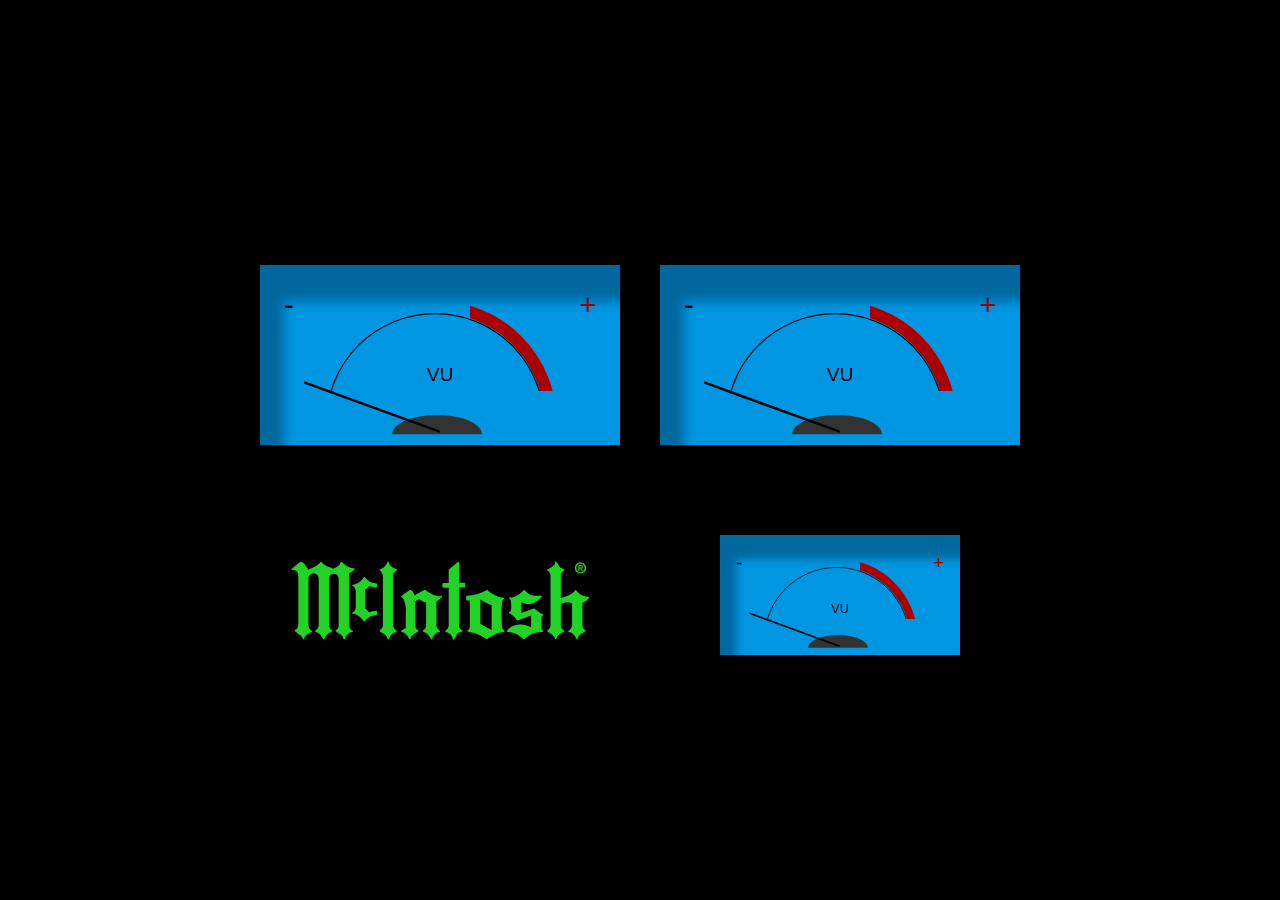
==== vumeter.html @ aee251ed "intial commit" ====
<!DOCTYPE html>
<html>
<head>
<title>VU Meter</title>
<meta name="viewport" 
      content="width=device-width, initial-scale=1.0, maximum-scale=1.0, user-scalable=0">
<link rel="stylesheet" href="styles.css">

<script src="config.js"></script>
<script src="vumeter.js"></script>
<body>
<div id="meter-container">
    <div id='meters' class='meters-grid'>
        <div id='meterRight' class='meter'>
           <span class='indicator minus'>-</span>
           <span class='indicator plus'>+</span>
           <div class='needle'></div>

           <div class='label'>VU</div>
            <div class='meterLine'>
                <span class='base'></span>
                <div class='danger'>
                    <span class='base'></span>
                </div>    
            </div>
           <div class='shadow'></div>
           <div class='needleBase'><span></span></div>
        </div> 

        <div id='meterLeft' class='meter'>
           <span class='indicator minus'>-</span>
           <span class='indicator plus'>+</span>
           <div class='needle'></div>

           <div class='label'>VU</div>
            <div class='meterLine'>
                <span class='base'></span>
                <div class='danger'>
                    <span class='base'></span>
                </div>    
            </div>
           <div class='shadow'></div>
           <div class='needleBase'><span></span></div>
        </div> 

        <div id='meterSub' class='meter'>
           <span class='indicator minus'>-</span>
           <span class='indicator plus'>+</span>
           <div class='needle'></div>

           <div class='label'>VU</div>
            <div class='meterLine'>
                <span class='base'></span>
                <div class='danger'>
                    <span class='base'></span>
                </div>    
            </div>
           <div class='shadow'></div>
           <div class='needleBase'><span></span></div>
        </div> 
        <div id='Logo' >
            <img src="McIntosh_Logo.svg">
        </div> 

    </div>
</div>
</body>
</html>
---- styles.css ----
body {
    margin: 0;
    padding: 0;
    background:#000;
    font-family:orbitron, sans-serif;
}

h1 {
    color:white;
    font-size:1.5em;
    font-weight:normal;
}

.meter {
  width:300px;
  height:150px;
  background:#0096E2;
  position:relative;
  overflow:hidden;
}

.needle {
  background: black;
  width:120px;
  height:2px;
  transform: rotate(20deg);
  transform-origin:100%  0%;
  position:absolute;
  bottom: 10px; 
  left: 30px; 
  transition: transform .05s;
  z-index:9;
}

.shadow {
    border-top:solid 40px rgba(0,0,0,.3);
    border-left:solid 30px rgba(0,0,0,.3);
    width:100%;
    height:100%;
    top:-10px;
    left:-10px;
    position:absolute;
    filter:blur(5px);
}

.label {
    text-align:center;
    position:absolute;
    width:100%;
    top:55%;
}

.meter .indicator{
    position:absolute;
    top:20px;
    left:20px;
    font-size:1.5em
}

.meter .indicator.plus {
    left:auto;
    right:20px;
    color:#aa0000;
}

.needleBase {
    width:75px;
    height:32px;
    position:absolute;
    bottom:9px;
    left:110px;
    z-index:1;
    overflow:hidden;
}

.needleBase span {
    display:black;
    width:100%;
    height:100%;
    border-radius:100%;
    background:#333;
    position:absolute;
    top:50%;
}

.meterLine {
    width:250px;
    height:97px;
    position:absolute;
    top:8px;
    left:30px;   
    overflow:hidden;
    z-index:1;
}
.meterLine span.base {
    width:180px;
    height:180px;
    position:absolute;
    left:25px;
    top:32px;
    border-radius:100%;
    border:solid 1px black;
}

.meterLine .danger {
    width:30%;
    position:absolute;
   height:75px;
     
    left:145px;
    top:22px;
    overflow:hidden;
    
}

.meterLine .danger  span.base {
    position:absolute;
    left:-128px;
    top:0px;
    border:solid 10px #a00;
}
.meter {
    margin:auto;
    margin-bottom: 20px;
}

#meter-container {
    width: 800px;
    height: 480px;
    padding: 0;
    margin: 0;

    position: fixed;
    top: 50%;
    left: 50%;
    -webkit-transform: translate(-50%, -50%);
    transform: translate(-50%, -50%);
}

.meters-grid {
   display: grid; 
   width: 100%;

   grid-template-rows: 1fr 1fr;
   grid-template-columns: 1fr 1fr;
   
   gap: 0px;
   height: 100%;
}

#meterRight {
    transform: scale(1.2);
    grid-row-start: 1;
    grid-column-start: 1;
    grid-row-end: 2;
    grid-column-end: 2;
}

#meterLeft {
    transform: scale(1.2);
   grid-row-start: 1;
   grid-column-start: 2;
   grid-row-end: 2;
   grid-column-end: 3;
}

#meterSub {
    transform: scale(0.8);
   grid-row-start: 2;
   grid-column-start: 2;
}

#Logo {
    margin-top: 110px;
    margin-left: auto;
    margin-right: auto;
    width: 300px;
   grid-row-start: 2;
   grid-column-start: 1;
}
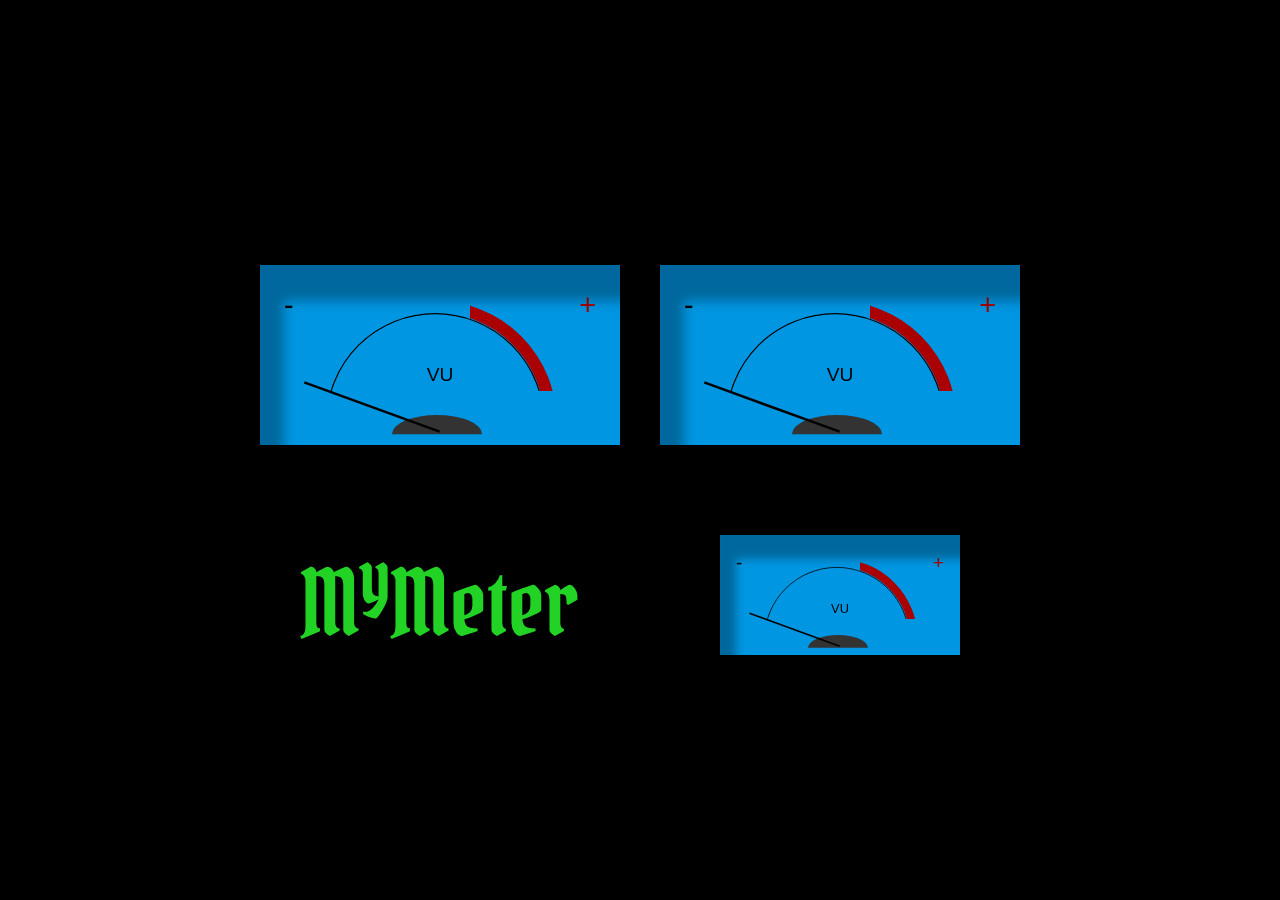
==== commit 7d81ac29: "updates" ====
--- a/vumeter.html
+++ b/vumeter.html
@@ -59,7 +59,7 @@
            <div class='needleBase'><span></span></div>
         </div> 
         <div id='Logo' >
-            <img src="McIntosh_Logo.svg">
+            M<sup>y</sup>Meter
         </div> 
 
     </div>
--- a/styles.css
+++ b/styles.css
@@ -3,6 +3,11 @@
     padding: 0;
     background:#000;
     font-family:orbitron, sans-serif;
+}
+
+@font-face {
+    font-family: 'McFont';
+    src: url('fonts/Pirata_One/PirataOne-Regular.ttf ')  format('truetype')
 }
 
 h1 {
@@ -171,10 +176,14 @@
 }
 
 #Logo {
-    margin-top: 110px;
+    font-family: McFont;
+    font-size: 90px;
+    text-align: center;
+    color: #22d224;
+    margin-top: 80px;
     margin-left: auto;
     margin-right: auto;
     width: 300px;
-   grid-row-start: 2;
-   grid-column-start: 1;
+    grid-row-start: 2;
+    grid-column-start: 1;
 }
